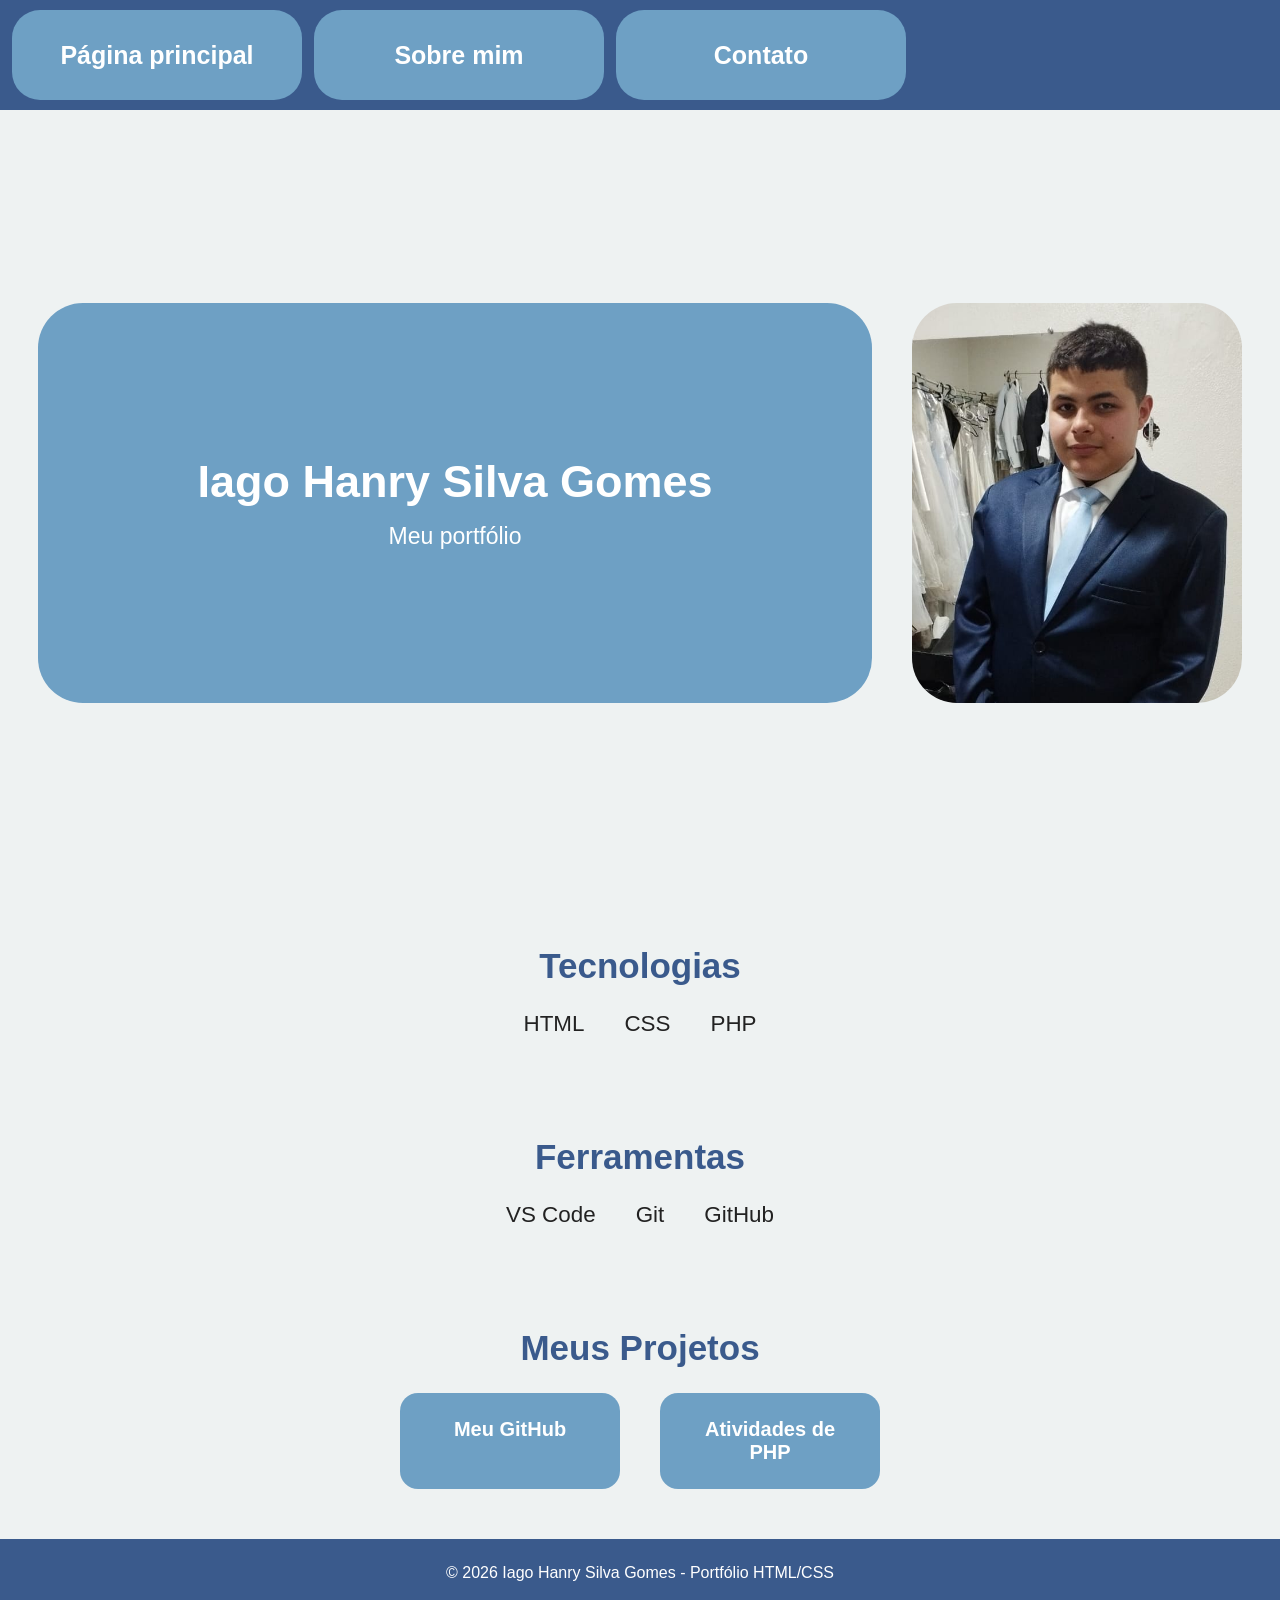
==== index.html @ 1324ff8a "Adicionando meus arquivos do projeto" ====
<!DOCTYPE html>
<html lang="pt-BR">
<head>
    <meta charset="UTF-8">
    <meta name="viewport" content="width=device-width, initial-scale=1.0">
    <title>Página Principal - Iago Hanry</title>
    <link rel="stylesheet" href="style.css">
    <style>
        .secao .cards {
            list-style: none;
            padding: 0;
            display: flex;
            flex-wrap: wrap;
            justify-content: center;
            gap: 40px;
        }

        .secao .cards li {
            font-size: 1.4rem;
        }
    </style>
</head>

<body>

<header>
    <nav>
        <a href="index.html">Página principal</a>
        <a href="sobre.html">Sobre mim</a>
        <a href="contato.html">Contato</a>
    </nav>
</header>

<main>

    <section class="inicio">
        <div class="nome">
            <h1>Iago Hanry Silva Gomes</h1>
            <p>Meu portfólio</p>
        </div>

        <div class="foto">
            <img src="img/fotoiago.jfif" alt="Foto de Iago Hanry">
        </div>
    </section>

    <section class="secao">
        <h2>Tecnologias</h2>

        <ul class="cards">
            <li>HTML</li>
            <li>CSS</li>
            <li>PHP</li>
        </ul>
    </section>

    <section class="secao">
        <h2>Ferramentas</h2>

        <ul class="cards">
            <li>VS Code</li>
            <li>Git</li>
            <li>GitHub</li>
        </ul>
    </section>

    <section class="secao">
        <h2>Meus Projetos</h2>

        <div class="cards">
            <a href="https://github.com/iagohanry49" target="_blank" rel="noopener noreferrer">
                Meu GitHub
            </a>

            <a href="https://github.com/iagohanry49/portfolio" target="_blank" rel="noopener noreferrer">
                Atividades de PHP
            </a>
        </div>
    </section>

</main>

<footer>
    <p>© 2026 Iago Hanry Silva Gomes - Portfólio HTML/CSS</p>
</footer>

</body>
</html>
---- style.css ----
* {
    margin: 0;
    padding: 0;
    box-sizing: border-box;
}

html {
    scrollbar-width: none;
}

html::-webkit-scrollbar {
    display: none;
}

body {
    font-family: Arial, sans-serif;
    background: #eef2f2;
    color: #222;
}

header {
    background: #3a5a8c;
    padding: 10px 12px;
}

nav {
    display: flex;
    gap: 12px;
}

nav a {
    width: 290px;
    height: 90px;
    background: #6ea0c4;
    color: white;
    text-decoration: none;
    display: flex;
    align-items: center;
    justify-content: center;
    border-radius: 28px;
    font-size: 25px;
    font-weight: bold;
}

nav a:hover {
    background: #82b0d1;
}

.inicio {
    height: calc(100vh - 114px);
    min-height: 480px;
    padding: 30px 3%;
    display: flex;
    align-items: center;
    justify-content: space-between;
    gap: 40px;
}

.nome {
    height: 400px;
    flex: 1;
    background: #6ea0c4;
    border-radius: 45px;
    display: flex;
    flex-direction: column;
    align-items: center;
    justify-content: center;
    text-align: center;
    padding: 25px;
}

.nome h1 {
    font-size: 45px;
    color: white;
}

.nome p {
    font-size: 23px;
    margin-top: 15px;
    color: white;
}

.foto {
    width: 330px;
    height: 400px;
    border-radius: 45px;
    overflow: hidden;
}

.foto img {
    width: 100%;
    height: 100%;
    object-fit: cover;
}

.secao,
.pagina {
    padding: 50px 5%;
    text-align: center;
}

.secao h2,
.pagina > h1 {
    color: #3a5a8c;
    font-size: 35px;
    margin-bottom: 25px;
}

.cards {
    display: flex;
    justify-content: center;
    align-items: stretch;
    gap: 20px;
    flex-wrap: wrap;
}

.cards div,
.cards > a {
    width: 220px;
    min-height: 90px;
    padding: 25px;
    background: #6ea0c4;
    color: white;
    border-radius: 18px;
    font-size: 20px;
    font-weight: bold;
    text-decoration: none;
}

.cards div p {
    margin-top: 8px;
    font-size: 15px;
    font-weight: normal;
}

.sobre {
    max-width: 1000px;
    margin: auto;
    display: flex;
    align-items: center;
    gap: 40px;
    text-align: left;
}

.sobre img {
    width: 260px;
    height: 350px;
    object-fit: cover;
    border-radius: 25px;
    border: 5px solid #6ea0c4;
}

.texto {
    flex: 1;
}

.texto p {
    margin-bottom: 18px;
    font-size: 17px;
    line-height: 1.6;
}

.descricao {
    margin-bottom: 30px;
    font-size: 18px;
}

.contato {
    display: flex;
    justify-content: center;
    align-items: stretch;
    gap: 25px;
    flex-wrap: wrap;
    max-width: 1100px;
    margin: auto;
}

.contato-card {
    width: 240px;
    min-height: 190px;
    padding: 30px 20px;
    background: #6ea0c4;
    color: white;
    border: 3px solid #4a7fa8;
    border-radius: 25px;
    display: flex;
    flex-direction: column;
    align-items: center;
    justify-content: center;
    gap: 12px;
}

.contato-card h2 {
    font-size: 24px;
}

.contato-card p {
    font-size: 17px;
}

.contato-card a {
    padding: 10px 18px;
    background: #3a5a8c;
    color: white;
    text-decoration: none;
    border-radius: 10px;
    font-weight: bold;
}

.contato-card a:hover {
    background: white;
    color: #3a5a8c;
}

footer {
    background: #3a5a8c;
    color: white;
    padding: 25px;
    text-align: center;
}

@media (max-width: 900px) {
    nav {
        justify-content: center;
        flex-wrap: wrap;
    }

    nav a {
        width: 30%;
        min-width: 170px;
        height: 70px;
        font-size: 20px;
    }

    .inicio,
    .sobre {
        flex-direction: column;
        height: auto;
    }

    .nome {
        width: 100%;
    }

    .foto {
        width: 330px;
    }

    .nome h1 {
        font-size: 38px;
    }
}

@media (max-width: 600px) {
    nav a {
        width: 100%;
    }

    .cards div,
    .cards > a,
    .contato-card {
        width: 100%;
        max-width: 320px;
    }
}
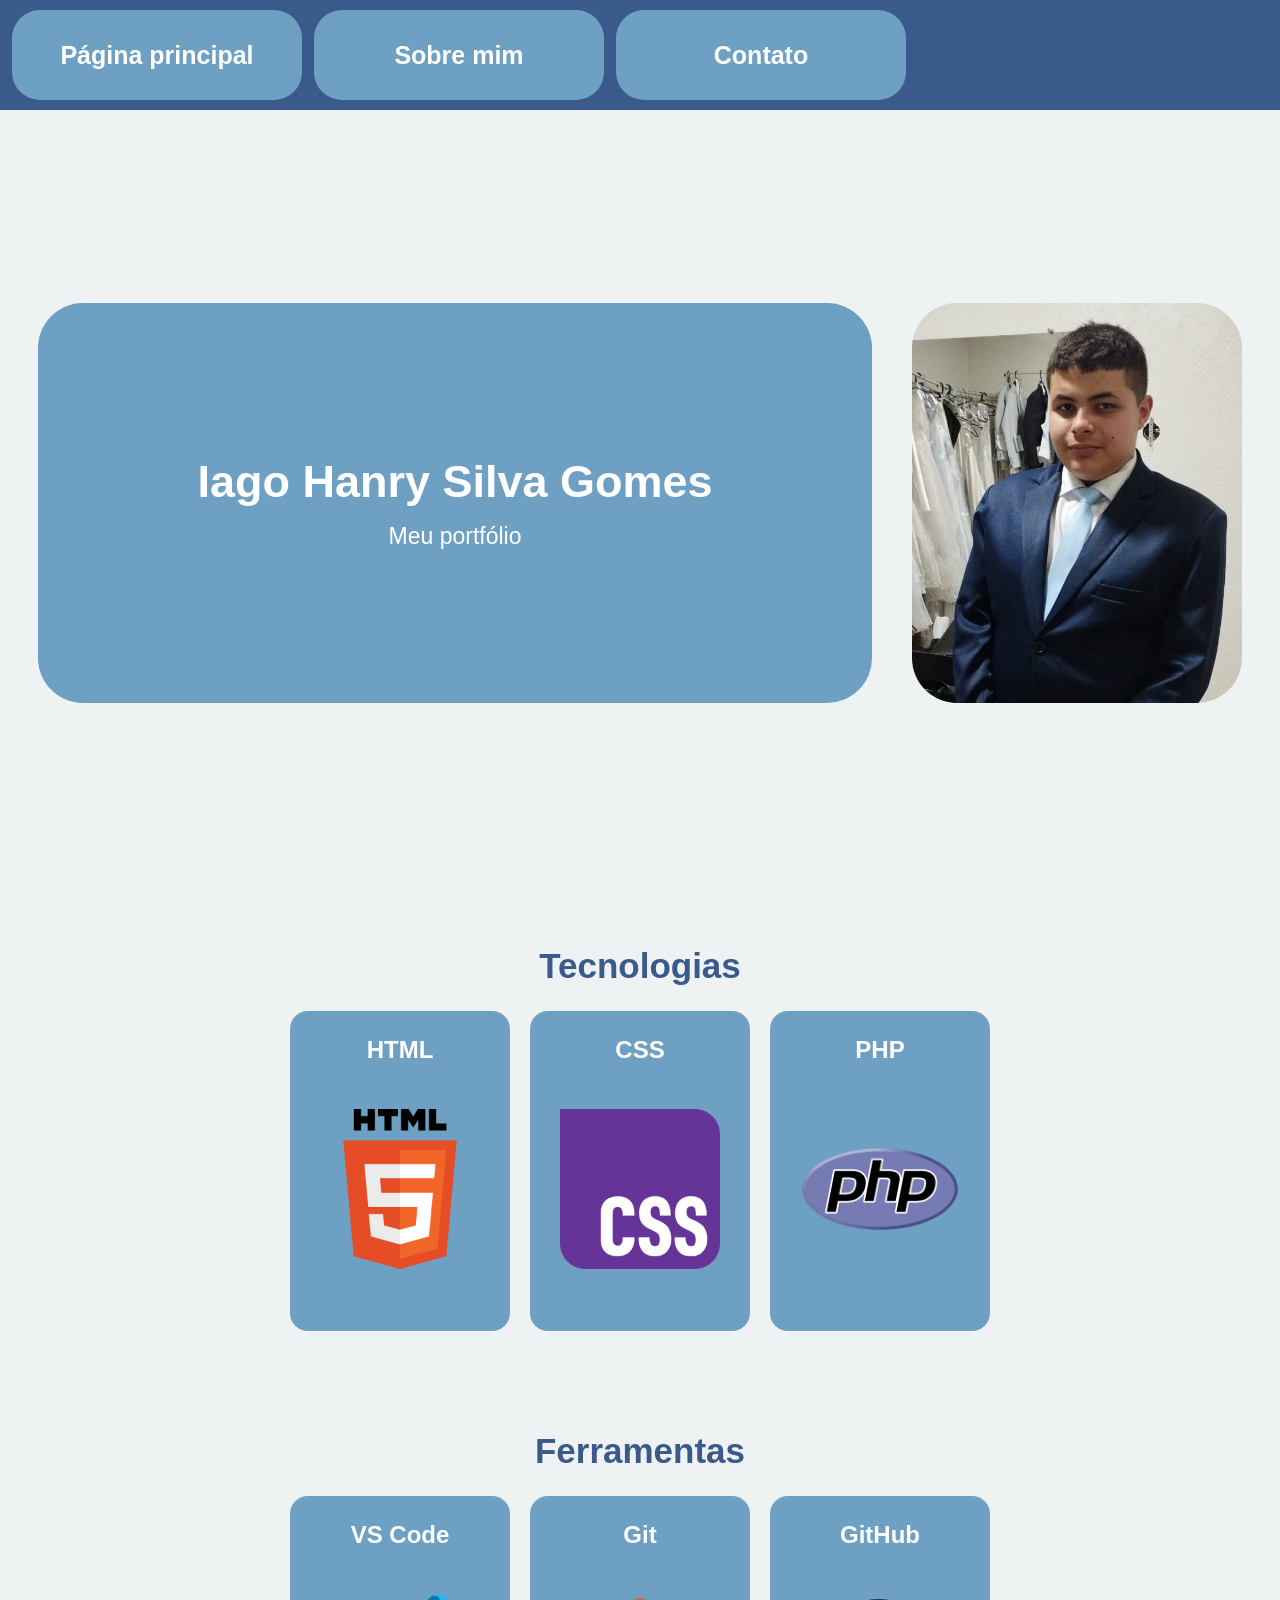
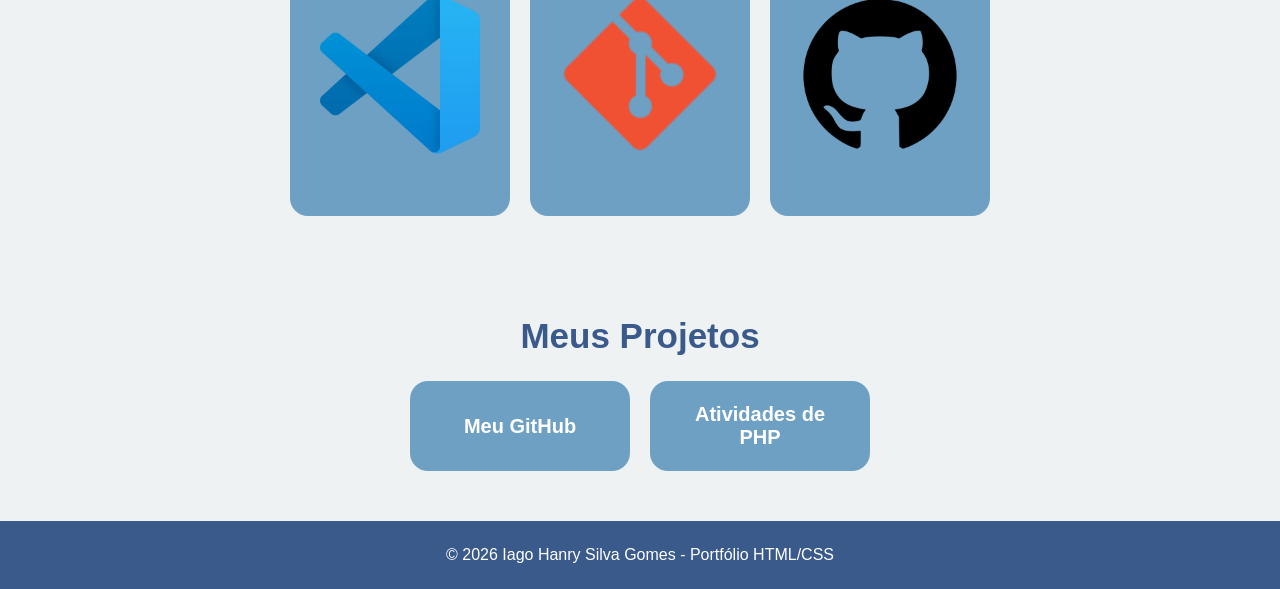
==== commit f281b329: "Sua mensagem de atualização" ====
--- a/index.html
+++ b/index.html
@@ -5,20 +5,6 @@
     <meta name="viewport" content="width=device-width, initial-scale=1.0">
     <title>Página Principal - Iago Hanry</title>
     <link rel="stylesheet" href="style.css">
-    <style>
-        .secao .cards {
-            list-style: none;
-            padding: 0;
-            display: flex;
-            flex-wrap: wrap;
-            justify-content: center;
-            gap: 40px;
-        }
-
-        .secao .cards li {
-            font-size: 1.4rem;
-        }
-    </style>
 </head>
 
 <body>
@@ -47,32 +33,58 @@
     <section class="secao">
         <h2>Tecnologias</h2>
 
-        <ul class="cards">
-            <li>HTML</li>
-            <li>CSS</li>
-            <li>PHP</li>
-        </ul>
+        <div class="cards tecnologias">
+
+            <div>
+                <h3>HTML</h3>
+                <img src="img/HTML.webp" alt="Logo HTML">
+            </div>
+
+            <div>
+                <h3>CSS</h3>
+                <img src="img/CSS.webp" alt="Logo CSS">
+            </div>
+
+            <div>
+                <h3>PHP</h3>
+                <img src="img/PHP.webp" alt="Logo PHP">
+            </div>
+
+        </div>
     </section>
 
     <section class="secao">
         <h2>Ferramentas</h2>
 
-        <ul class="cards">
-            <li>VS Code</li>
-            <li>Git</li>
-            <li>GitHub</li>
-        </ul>
+        <div class="cards tecnologias">
+
+            <div>
+                <h3>VS Code</h3>
+                <img src="img/VSCODE.webp" alt="Logo VS Code">
+            </div>
+
+            <div>
+                <h3>Git</h3>
+                <img src="img/GIT.webp" alt="Logo Git">
+            </div>
+
+            <div>
+                <h3>GitHub</h3>
+                <img src="img/GITHUB.webp" alt="Logo GitHub">
+            </div>
+
+        </div>
     </section>
 
     <section class="secao">
         <h2>Meus Projetos</h2>
 
-        <div class="cards">
-            <a href="https://github.com/iagohanry49" target="_blank" rel="noopener noreferrer">
+        <div class="cards projetos">
+            <a href="https://github.com/iagohanry49" target="_blank">
                 Meu GitHub
             </a>
 
-            <a href="https://github.com/iagohanry49/portfolio" target="_blank" rel="noopener noreferrer">
+            <a href="https://github.com/iagohanry49/portfolio" target="_blank">
                 Atividades de PHP
             </a>
         </div>
--- a/style.css
+++ b/style.css
@@ -127,10 +127,46 @@
     text-decoration: none;
 }
 
+.tecnologias div {
+    height: 320px;
+    display: flex;
+    flex-direction: column;
+    align-items: center;
+    justify-content: flex-start;
+    gap: 15px;
+    overflow: hidden;
+}
+
+.tecnologias h3 {
+    font-size: 24px;
+}
+
+.tecnologias img {
+    width: 160px;
+    height: 220px;
+    object-fit: contain;
+    display: block;
+}
+
 .cards div p {
     margin-top: 8px;
     font-size: 15px;
     font-weight: normal;
+}
+
+.projetos {
+    display: flex;
+    justify-content: center;
+    align-items: center;
+    gap: 20px;
+    flex-wrap: wrap;
+}
+
+.projetos > a {
+    height: 90px;
+    display: flex;
+    align-items: center;
+    justify-content: center;
 }
 
 .sobre {
@@ -262,4 +298,13 @@
         width: 100%;
         max-width: 320px;
     }
+
+    .tecnologias div {
+        height: 320px;
+    }
+
+    .tecnologias img {
+        width: 150px;
+        height: 210px;
+    }
 }
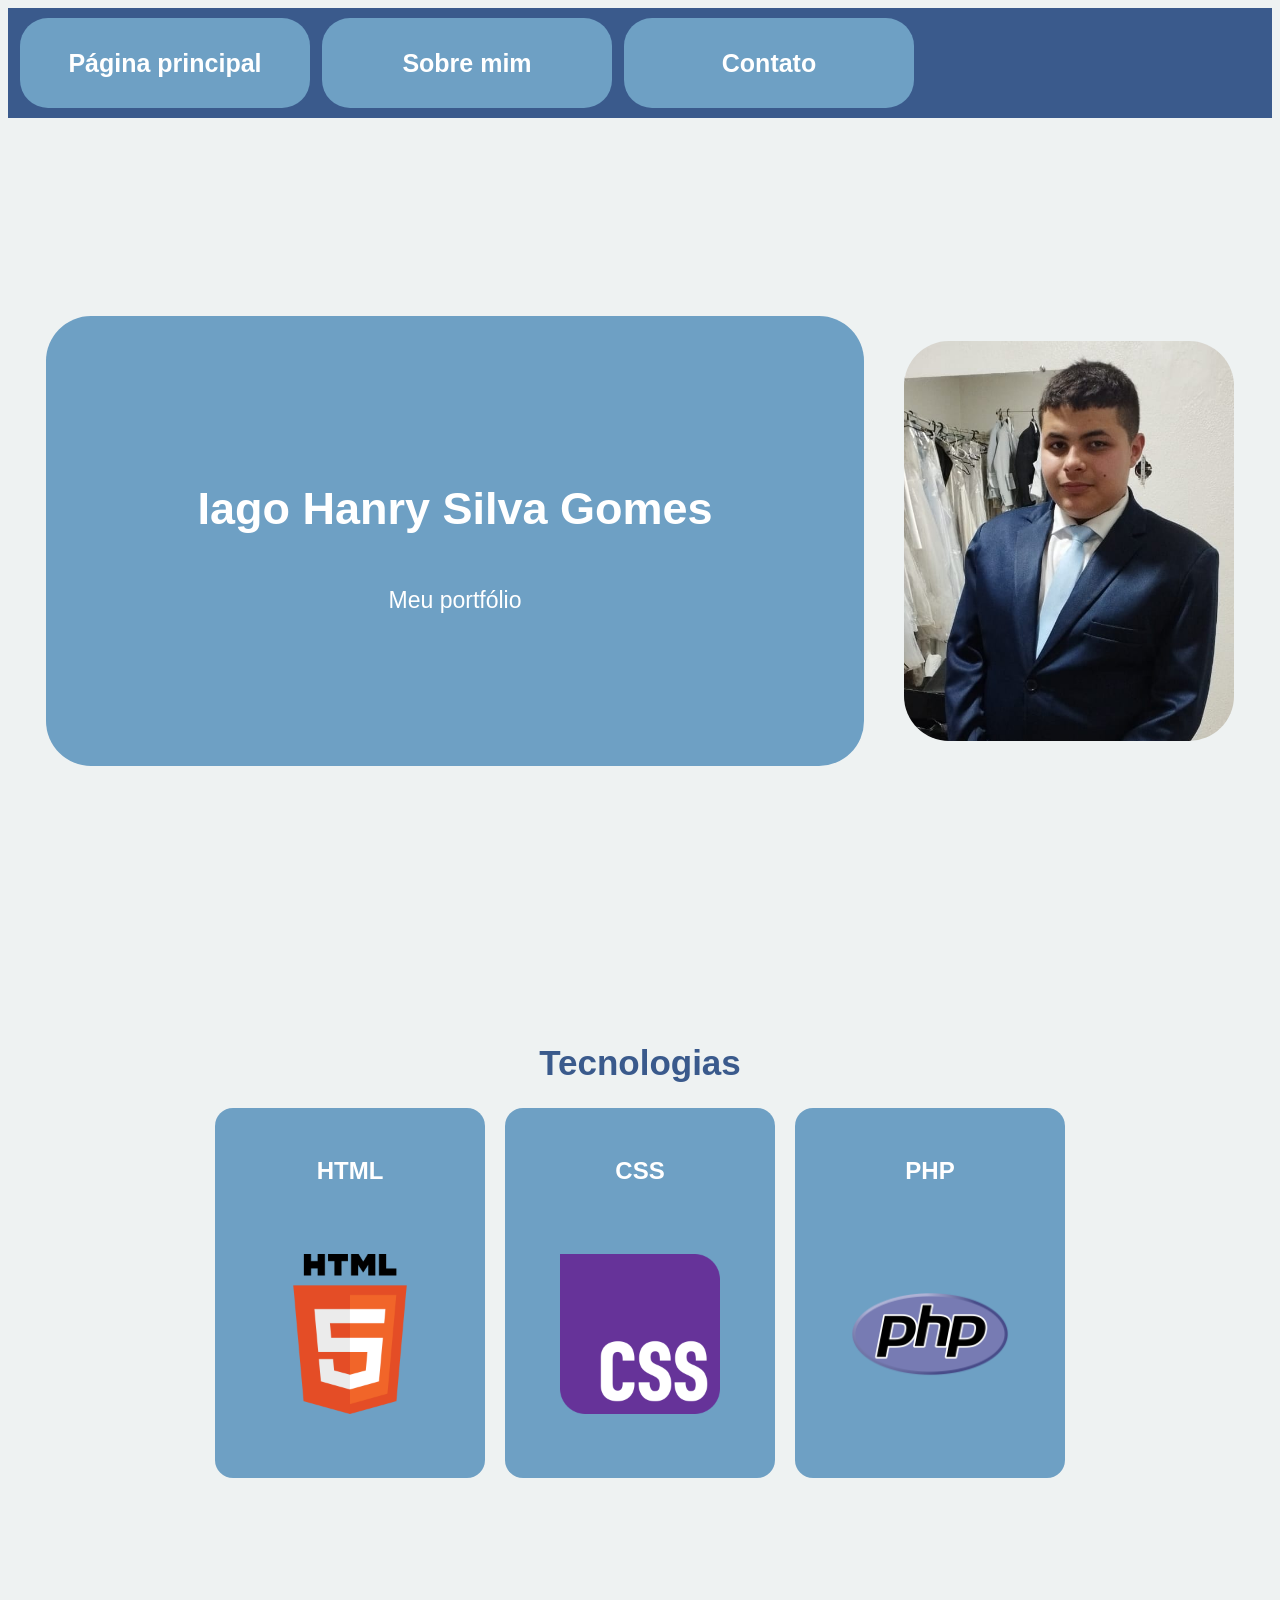
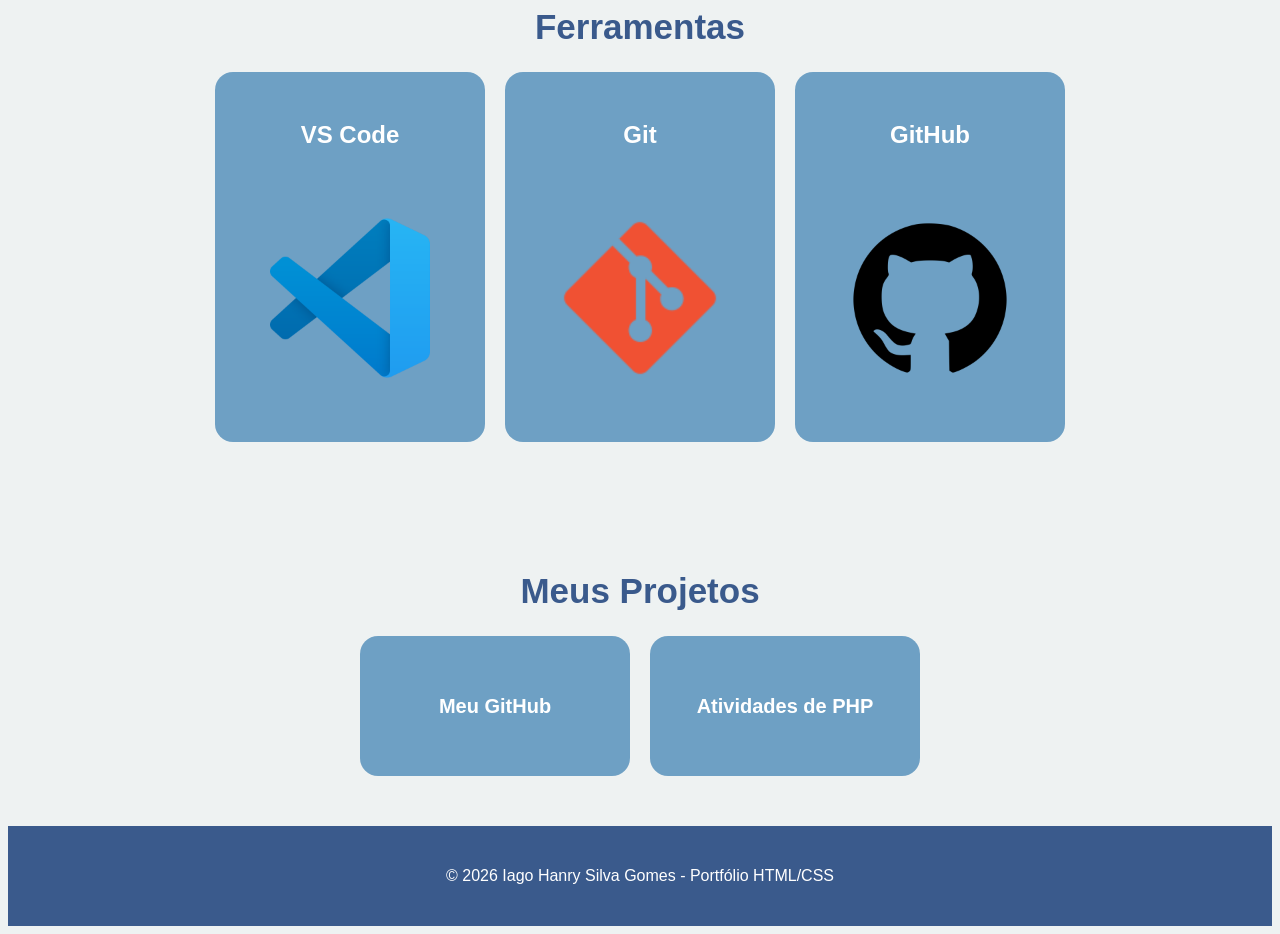
==== commit 2a57a431: "." ====
--- a/index.html
+++ b/index.html
@@ -84,7 +84,7 @@
                 Meu GitHub
             </a>
 
-            <a href="https://github.com/iagohanry49/portfolio" target="_blank">
+            <a href="https://github.com/iagohanry49/Atividades-de-PHP" target="_blank">
                 Atividades de PHP
             </a>
         </div>
--- a/style.css
+++ b/style.css
@@ -1,3 +1,5 @@
+CSS
+/* reset e base: zera margens/paddings padrao, esconde a barra de rolagem e define a fonte/fundo da pagina */
 * {
     margin: 0;
     padding: 0;
@@ -18,6 +20,7 @@
     color: #222;
 }
 
+/* cabeçalho e nav: barra azul topo com botoes grandes flexiveis e efeito ao passar o mouse (:hover) */
 header {
     background: #3a5a8c;
     padding: 10px 12px;
@@ -46,6 +49,7 @@
     background: #82b0d1;
 }
 
+/* secao inicial (.inicio): bloco de apresentaçao */
 .inicio {
     height: calc(100vh - 114px);
     min-height: 480px;
@@ -90,9 +94,10 @@
 .foto img {
     width: 100%;
     height: 100%;
-    object-fit: cover;
-}
-
+    object-fit: cover; /* ajusta imagem sem distorcer */
+}
+
+/* secoes e cards: titulos centrais e grade de cartoes azuis arredondados */
 .secao,
 .pagina {
     padding: 50px 5%;
@@ -127,6 +132,7 @@
     text-decoration: none;
 }
 
+/* tecnologias e projetos: cartoes especificos com tamanho fixo para imagens */
 .tecnologias div {
     height: 320px;
     display: flex;
@@ -169,6 +175,7 @@
     justify-content: center;
 }
 
+/* sobre mim: foto com borda e texto alinhado a esquerda */
 .sobre {
     max-width: 1000px;
     margin: auto;
@@ -201,6 +208,7 @@
     font-size: 18px;
 }
 
+/* contato e rodape: cards de contato com botoes de link interativos e rodape azul no fim */
 .contato {
     display: flex;
     justify-content: center;
@@ -255,6 +263,7 @@
     text-align: center;
 }
 
+/* responsividade: adapta o layout para empilhar itens e diminuir tamanhos em telas menores (tablets e celulares) */
 @media (max-width: 900px) {
     nav {
         justify-content: center;
